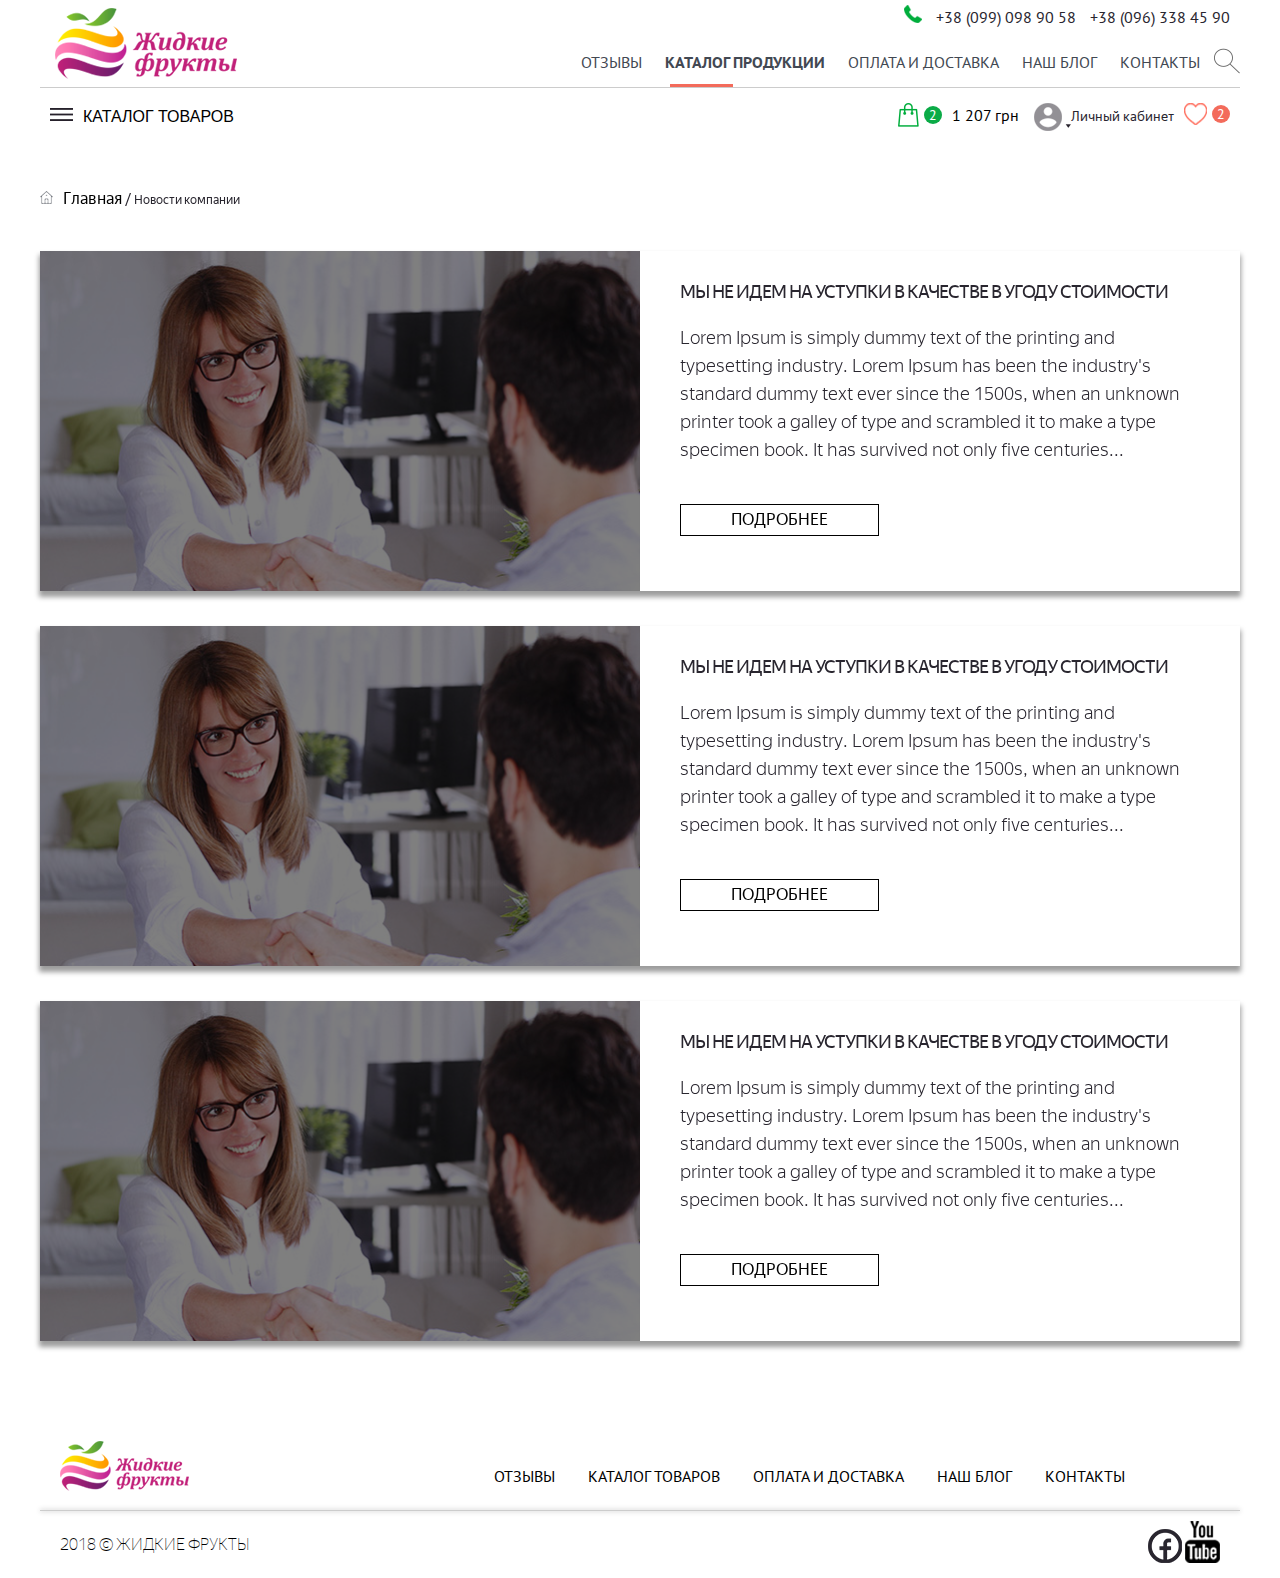
==== blog.html @ 008ca991 "Отредактировала страницу "корзина", создала новые страницы "блог и контакты"" ====
<!DOCTYPE html>
<html lang="ru"
	  dir="ltr">
<head>
	<meta name="description"
		  content="application/xhtml+xml"/>
	<meta charset="UTF-8"/>
	<meta name="viewport" content="width=device-width, initial-scale=1.0">
	<title>Get an object</title>
	<link href="https://fonts.googleapis.com/css?family=Raleway:400,800" rel="stylesheet">
	<link href="https://fonts.googleapis.com/css?family=PT+Sans:400,700" rel="stylesheet">
	<link rel="stylesheet" href="scss/css_plugin/labs.css" />
	<link rel="stylesheet" href="scss/css_plugin/remodal.css" />
	<link rel="stylesheet" href="scss/css_plugin/remodal-default-theme.css" />	
	<link rel="stylesheet" href="scss/main.css" />
	<script type="text/javascript" src="js/components/jquery-3.2.1.min.js"></script>
	<script type="text/javascript" src="js/components/owlcarousel/owl.carousel.js"></script>
	<script type="text/javascript" src="js/components/owlcarousel/owl.navigation.js"></script>
	<script type="text/javascript" src="js/components/jquery.raty-fa.js"></script>
	<script type="text/javascript" src="js/components/remodal.js"></script>
	<script type="text/javascript" src="js/components/jquery.slimscroll.min.js"></script>
	<script type="text/javascript" src="js/main.js"></script>
	<script type="text/javascript" src="js/pages/home.js"></script>
	<script type="text/javascript" src="js/media.js"></script>
</head>
<body>

<section class="top_navbar">
	<div class="container">
		<div class="top_navbar-container">
			<div class="top_navbar-container__item">
				<div class="top_navbar-container__item-logo">
					<a href=""><img src="images/logo.png" /></a>
				</div>
				<div class="top_navbar-container__item-mobile-nav">
					<div class="top_navbar-container__item-mobile-nav__button">
						<button type="button"><i class="fa fa-3x fa-bars"></i></button>
					</div>
					<div class="top_navbar-container__item-mobile-nav__container">
						<a href="#" class="top_navbar-container__item-mobile-nav__container-close">
							<img src="images/icon-close.png" />
						</a>
						<ul class="top_navbar-container__item-menu__list">
							<li><a href="#">ОТЗЫВЫ</a></li>
							<li><a class="active" href="#">КАТАЛОГ ПРОДУКЦИИ</a></li>
							<li><a href="#">ОПЛАТА И ДОСТАВКА</a></li>
							<li><a href="#">НАШ БЛОГ</a></li>
							<li><a href="#">КОНТАКТЫ</a></li>
						</ul>
					</div>
				</div>
			</div>
			<div class="top_navbar-container__item">
				<div class="top_navbar-container__item-contacts">
					<span><img src="images/icon-tel.png" /></span>
					<a href="tel:+380990989058">+38 (099) 098 90 58</a>
					<a href="tel:+380990989058">+38 (096) 338 45 90</a>
				</div>
				<div class="top_navbar-container__item-menu">
					<ul class="top_navbar-container__item-menu__list">
						<li><a href="#">ОТЗЫВЫ</a></li>
						<li><a class="active" href="#">КАТАЛОГ ПРОДУКЦИИ</a></li>
						<li><a href="#">ОПЛАТА И ДОСТАВКА</a></li>
						<li><a href="#">НАШ БЛОГ</a></li>
						<li><a href="#">КОНТАКТЫ</a></li>
						<li><img src="images/icon-search.png" /></li>
					</ul>
				</div>
			</div>
		</div>
	</div>
</section>
<section class="fixed_navbar">
	<div class="container">
		<div class="fixed_navbar-container">
			<div class="fixed_navbar-container-catalog">
				<button type="button"><img src="images/icon-catalog.png">Каталог товаров</button>
				<div class="fixed_navbar-container-catalog__dropdown">
					<div class="catalog_block">
						<div class="container">
							<div class="catalog_block_container">
								<div class="catalog_block_container-header">
								</div>
								<div id="categories_list" class="catalog_block_container-list owl-carousel owl-theme">
									<div  class="item catalog_block_container-list__item">
										<img data-image = "images/categories/1.png" data-image-active="images/categories/1-active.png" src="images/categories/1.png" />
										<div class="item catalog_block_container-list__item-wrapper">
											<div class="catalog_block_container-list__item-wrapper-text">
												<h3>ЯГОДНЫЕ И  ФРУКТОВЫЕ ПАСТЫ </h3>
												<p>Lorem ipsum dolor sit amet, consectetur adipisicing elit, sed d</p>
												<button>ПОДРОБНЕЕ</button>
											</div>
										</div>
									</div>
									<div  class="item catalog_block_container-list__item">
										<img src="images/categories/2.png" />
										<div class="item catalog_block_container-list__item-wrapper">
											<div class="catalog_block_container-list__item-wrapper-text">
												<h3>белковые ПАСТЫ</h3>
												<p>Lorem ipsum dolor sit amet, consectetur adipisicing elit, sed d</p>
												<button>ПОДРОБНЕЕ</button>
											</div>
										</div>
									</div>
									<div  class="item catalog_block_container-list__item">
										<img src="images/categories/3.png" />
										<div class="item catalog_block_container-list__item-wrapper">
											<div class="catalog_block_container-list__item-wrapper-text">
												<h3>Зерновые  и бобовые продукты</h3>
												<p>Lorem ipsum dolor sit amet, consectetur adipisicing elit, sed d</p>
												<button>ПОДРОБНЕЕ</button>
											</div>
										</div>
									</div>
								</div>
								<div class="owl-custom-pagination catalog_block_container-pagination">

								</div>
								<div class="catalog_block_container-subcategories">
									<div class="catalog_block_container-subcategories__close">
										<a href="#" ><img src="images/icon-close.png" /></a>
									</div>
									<div class="catalog_block_container-subcategories__header">
										<img src="images/icon-subcategories.png" />
										<p><span>СМОТРЕТЬ ВСЕ ТОВАРЫ</span> /  ягодные и фруктовые пасты </p>
									</div>
									<div class="catalog_block_container-subcategories__content">
										<div class="catalog_block_container-subcategories__content-item">
											<a href="">Черничная паста</a>
										</div>
										<div class="catalog_block_container-subcategories__content-item">
											<a href="">Клюквенная паста</a>
										</div>
										<div class="catalog_block_container-subcategories__content-item">
											<a href="">Клюквенная паста</a>
										</div>
										<div class="catalog_block_container-subcategories__content-item">
											<a href="">Черничная паста</a>
										</div>
										<div class="catalog_block_container-subcategories__content-item">
											<a href="">Клюквенная паста</a>
										</div>
										<div class="catalog_block_container-subcategories__content-item">
											<a href="">Клюквенная паста</a>
										</div>
										<div class="catalog_block_container-subcategories__content-item">
											<a href="">Черничная паста</a>
										</div>
										<div class="catalog_block_container-subcategories__content-item">
											<a href="">Клюквенная паста</a>
										</div>
										<div class="catalog_block_container-subcategories__content-item">
											<a href="">Клюквенная паста</a>
										</div>
									</div>
								</div>
								<div class="catalog_block_container-footer">
									<div class="catalog_block_container-footer__link">
										<a href="#" class="">открыть каталог всей продукции</a>
									</div>
									<div class="catalog_block_container-footer__pagination">

									</div>
								</div>
							</div>
						</div>
					</div>
				</div>
			</div>
			<div class="fixed_navbar-container-cart">
				<div class="fixed_navbar-container-cart__cart">
					<a href="#"><img src="images/icon-bag.png" /> <span>2</span> <p class="fixed_navbar-container-cart__cart-price">1 207 грн</p></a>
				</div>
				<div class="fixed_navbar-container-cart__account">
					<div class="fixed_navbar-container-cart__account-navbar dropdown">
						<div class="dropdown-header">
							<img src="images/icon-user.png" /> <p>Личный кабинет</p>
						</div>
						<div class="dropdown-content">
							<ul class="fixed_navbar-container-cart__account-navbar__items">
								<li><a href="#login-modal">Войти</a></li>
								<li><a href="#">Зарегистрироваться</a></li>
							</ul>
						</div>
					</div>
				</div>
				<div class="fixed_navbar-container-cart__like">
					<a href="#"><img src="images/icon-like.png" /> <span>2</span></a>
				</div>
			</div>

		</div>
	</div>
</section>
<section class="breadcrumbs_block">
	<div class="container">
		<div class="breadcrumbs_block_container">
			<ul class="breadcrumbs_block_container__bread-crumbs">
				<li><a href="index.html">Главная</a></li>
				<li>Новости компании</li>
			</ul>
		</div>
	</div>
</section>
<section class="blog_block">
	<div class="container">
		<div class="blog_block_container">
			<div class="blog_block_container_wrap-item">
				<div class="blog_block_container_wrap-item__images">
					<img alt="Новость 1" title="Новость 1" src="images/blog.jpg">
				</div>
				<div class="blog_block_container_wrap-item__text">
					<h3>Мы не идем на уступки в качестве в угоду стоимости</h3>
					<p>Lorem Ipsum is simply dummy text of the printing and typesetting industry. Lorem Ipsum has been the industry's standard dummy text ever since the 1500s, when an unknown printer took a galley of type and scrambled it to make a type specimen book. It has survived not only five centuries...</p>
					<a class="blog_block_container_wrap-item__text_link" href="#">Подробнее</a>
				</div>
			</div>
			<div class="blog_block_container_wrap-item">
				<div class="blog_block_container_wrap-item__images">
					<img alt="Новость 2" title="Новость 2" src="images/blog.jpg">
				</div>
				<div class="blog_block_container_wrap-item__text">
					<h3>Мы не идем на уступки в качестве в угоду стоимости</h3>
					<p>Lorem Ipsum is simply dummy text of the printing and typesetting industry. Lorem Ipsum has been the industry's standard dummy text ever since the 1500s, when an unknown printer took a galley of type and scrambled it to make a type specimen book. It has survived not only five centuries...</p>
					<a class="blog_block_container_wrap-item__text_link" href="#">Подробнее</a>
				</div>
			</div>
			<div class="blog_block_container_wrap-item">
				<div class="blog_block_container_wrap-item__images">
					<img alt="Новость 3" title="Новость 3" src="images/blog.jpg">
				</div>
				<div class="blog_block_container_wrap-item__text">
					<h3>Мы не идем на уступки в качестве в угоду стоимости</h3>
					<p>Lorem Ipsum is simply dummy text of the printing and typesetting industry. Lorem Ipsum has been the industry's standard dummy text ever since the 1500s, when an unknown printer took a galley of type and scrambled it to make a type specimen book. It has survived not only five centuries...</p>
					<a class="blog_block_container_wrap-item__text_link" href="#">Подробнее</a>
				</div>
			</div>
		</div>
	</div>
</section>
<section class="footer">
	<div class="container">
		<div class="footer_container">
			<div class="footer_container-top">
				<div class="footer_container-top__logo">
					<img src="images/logo_footer.png" />
				</div>
				<div class="footer_container-top__navbar">
					<ul class="footer_container-top__navbar-list">
						<li>
							<a href="#">ОТЗЫВЫ</a>
						</li>
						<li>
							<a href="#">КАТАЛОГ ТОВАРОВ</a>
						</li>
						<li>
							<a href="#">ОПЛАТА И ДОСТАВКА</a>
						</li>
						<li>
							<a href="#">НАШ БЛОГ</a>
						</li>
						<li>
							<a href="#">КОНТАКТЫ</a>
						</li>
					</ul>
				</div>
			</div>
			<div class="footer_container-bottom">
				<div class="footer_container-bottom__copyrights">
					<p>2018 ©  жидкие фрукты</p>
				</div>
				<div class="footer_container-bottom__social">
					<a href="#"><img src="images/facebook-botom.png" /></a>
					<a href="#"><img src="images/youtube.png" /></a>
				</div>
			</div>
		</div>
	</div>
</section>
</body>
</html>
---- scss/css_plugin/labs.css ----
.cancel-on-png, .cancel-off-png, .star-on-png, .star-off-png, .star-half-png {
	font-size: 2em;
}

@font-face {
	font-family: "raty";
	font-style: normal;
	font-weight: normal;
	src: url("../fonts/raty/raty.eot");
	src: url("../fonts/raty/raty.eot?#iefix") format("embedded-opentype");
	src: url("../fonts/raty/raty.svg#raty") format("svg");
	src: url("../fonts/raty/raty.ttf") format("truetype");
	src: url("../fonts/raty/raty.woff") format("woff");
}

.cancel-on-png, .cancel-off-png, .star-on-png, .star-off-png, .star-half-png {
	color:#f6b63a;
	font-size:12px;
	-moz-osx-font-smoothing: grayscale;
	-webkit-font-smoothing: antialiased;
	font-family: "raty";
	font-style: normal;
	font-variant: normal;
	font-weight: normal;
	line-height: 1;
	speak: none;
	text-transform: none;
}

.cancel-on-png:before {
	content: "\e600";
}

.cancel-off-png:before {
	content: "\e601";
}

.star-on-png:before {
	content: "\f005";
}

.star-off-png:before {
	content: "\f006";
}

.star-half-png:before {
	content: "\f123";
}
---- scss/css_plugin/remodal.css ----
/* ==========================================================================
   Remodal's necessary styles
   ========================================================================== */

/* Hide scroll bar */

html.remodal-is-locked {
  overflow: hidden;

  touch-action: none;
}

/* Anti FOUC */

.remodal,
[data-remodal-id] {
  display: none;
}

/* Necessary styles of the overlay */

.remodal-overlay {
  position: fixed;
  z-index: 9999;
  top: -5000px;
  right: -5000px;
  bottom: -5000px;
  left: -5000px;

  display: none;
}

/* Necessary styles of the wrapper */

.remodal-wrapper {
  position: fixed;
  z-index: 10000;
  top: 0;
  right: 0;
  bottom: 0;
  left: 0;

  display: none;
  overflow: auto;

  text-align: center;

  -webkit-overflow-scrolling: touch;
}

.remodal-wrapper:after {
  display: inline-block;

  height: 100%;
  margin-left: -0.05em;

  content: "";
}

/* Fix iPad, iPhone glitches */

.remodal-overlay,
.remodal-wrapper {
  backface-visibility: hidden;
}

/* Necessary styles of the modal dialog */

.remodal {
  position: relative;

  outline: none;

  text-size-adjust: 100%;
}

.remodal-is-initialized {
  /* Disable Anti-FOUC */
  display: inline-block;
}
---- scss/css_plugin/remodal-default-theme.css ----
/* ==========================================================================
   Remodal's default mobile first theme
   ========================================================================== */

/* Default theme styles for the background */

.remodal-bg.remodal-is-opening,
.remodal-bg.remodal-is-opened {
  filter: blur(3px);
}

/* Default theme styles of the overlay */

.remodal-overlay {
  background: rgba(43, 46, 56, 0.9);
}

.remodal-overlay.remodal-is-opening,
.remodal-overlay.remodal-is-closing {
  animation-duration: 0.3s;
  animation-fill-mode: forwards;
}

.remodal-overlay.remodal-is-opening {
  animation-name: remodal-overlay-opening-keyframes;
}

.remodal-overlay.remodal-is-closing {
  animation-name: remodal-overlay-closing-keyframes;
}

/* Default theme styles of the wrapper */

.remodal-wrapper {
  padding: 10px 10px 0;
}

/* Default theme styles of the modal dialog */

.remodal {
  box-sizing: border-box;
  width: 100%;
  margin-bottom: 10px;
  padding: 35px  0;
	border-radius: 15px;
  transform: translate3d(0, 0, 0);

  color: #2b2e38;
  background: #fff;
}

.remodal.remodal-is-opening,
.remodal.remodal-is-closing {
  animation-duration: 0.3s;
  animation-fill-mode: forwards;
}

.remodal.remodal-is-opening {
  animation-name: remodal-opening-keyframes;
}

.remodal.remodal-is-closing {
  animation-name: remodal-closing-keyframes;
}

/* Vertical align of the modal dialog */

.remodal,
.remodal-wrapper:after {
  vertical-align: middle;
}

/* Close button */

.remodal-close {
  position: absolute;
  top: 10px;
  right: 10px;

  display: block;
  overflow: visible;

  width: 35px;
  height: 35px;
  margin: 0;
  padding: 0;

  cursor: pointer;
  transition: color 0.2s;
  text-decoration: none;

  color: #95979c;
  border: 0;
  outline: 0;
  background: transparent;
}

.remodal-close:hover,
.remodal-close:focus {
  color: #2b2e38;
}

.remodal-close:before {
  font-family: Arial, "Helvetica CY", "Nimbus Sans L", sans-serif !important;
  font-size: 45px;
  line-height: 35px;

  position: absolute;
  top: 0;
  right: 0;

  display: block;

  width: 35px;

  content: "\00d7";
  text-align: center;
}

/* Dialog buttons */

.remodal-confirm,
.remodal-cancel {
  font: inherit;

  display: inline-block;
  overflow: visible;

  min-width: 110px;
  margin: 0;
  padding: 12px 0;

  cursor: pointer;
  transition: background 0.2s;
  text-align: center;
  vertical-align: middle;
  text-decoration: none;

  border: 0;
  outline: 0;
}

.remodal-confirm {
  color: #fff;
  background: #81c784;
}

.remodal-confirm:hover,
.remodal-confirm:focus {
  background: #66bb6a;
}

.remodal-cancel {
  color: #fff;
  background: #e57373;
}

.remodal-cancel:hover,
.remodal-cancel:focus {
  background: #ef5350;
}

/* Remove inner padding and border in Firefox 4+ for the button tag. */

.remodal-confirm::-moz-focus-inner,
.remodal-cancel::-moz-focus-inner,
.remodal-close::-moz-focus-inner {
  padding: 0;

  border: 0;
}

/* Keyframes
   ========================================================================== */

@keyframes remodal-opening-keyframes {
  from {
    transform: scale(1.05);

    opacity: 0;
  }
  to {
    transform: none;

    opacity: 1;

    filter: blur(0);
  }
}

@keyframes remodal-closing-keyframes {
  from {
    transform: scale(1);

    opacity: 1;
  }
  to {
    transform: scale(0.95);

    opacity: 0;

    filter: blur(0);
  }
}

@keyframes remodal-overlay-opening-keyframes {
  from {
    opacity: 0;
  }
  to {
    opacity: 1;
  }
}

@keyframes remodal-overlay-closing-keyframes {
  from {
    opacity: 1;
  }
  to {
    opacity: 0;
  }
}

/* Media queries
   ========================================================================== */

@media only screen and (min-width: 641px) {
  .remodal {
    max-width: 500px;
  }
}

/* IE8
   ========================================================================== */

.lt-ie9 .remodal-overlay {
  background: #2b2e38;
}

.lt-ie9 .remodal {
  width: 700px;
}
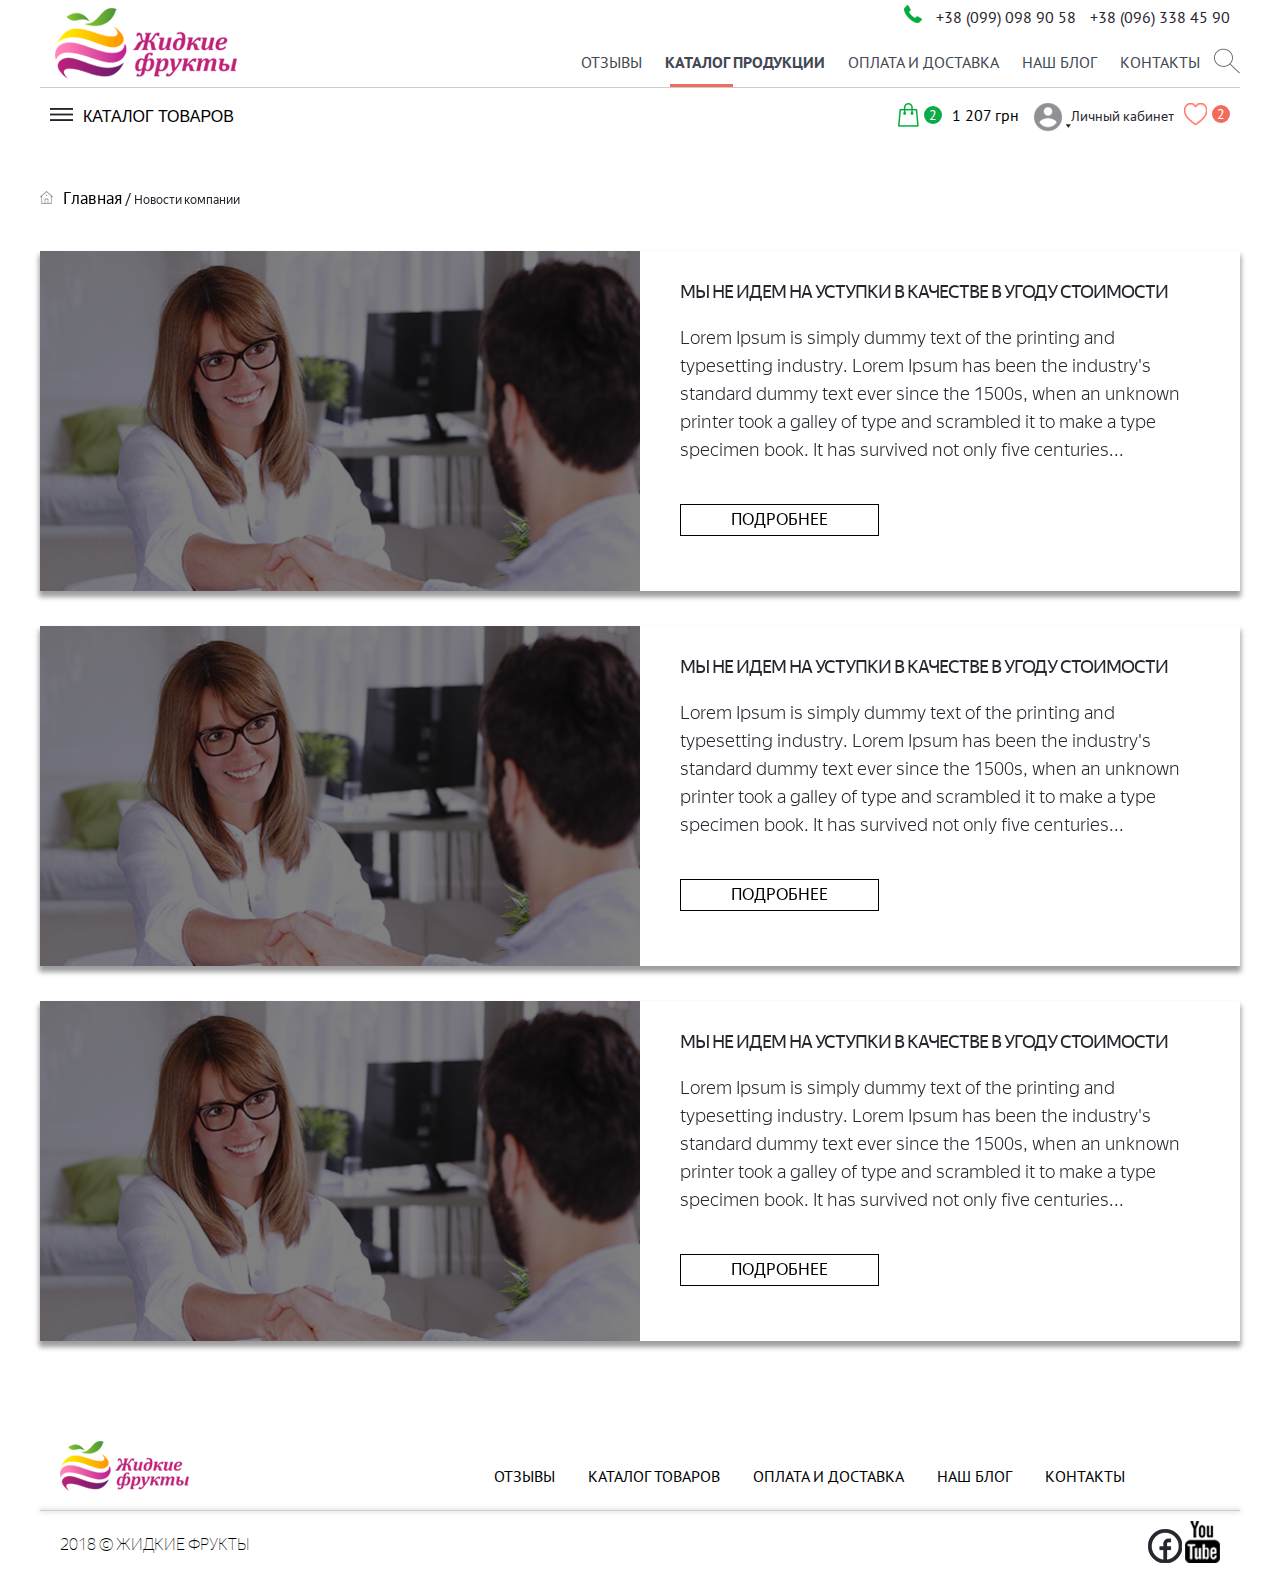
==== commit 88c0ddf0: "Добавила новые страницы (Карточка товара, Страница товаров, Оплата и доставка)" ====
--- a/blog.html
+++ b/blog.html
@@ -196,7 +196,7 @@
 	<div class="container">
 		<div class="breadcrumbs_block_container">
 			<ul class="breadcrumbs_block_container__bread-crumbs">
-				<li><a href="index.html">Главная</a></li>
+				<li><a class="home" href="index.html">Главная</a></li>
 				<li>Новости компании</li>
 			</ul>
 		</div>
